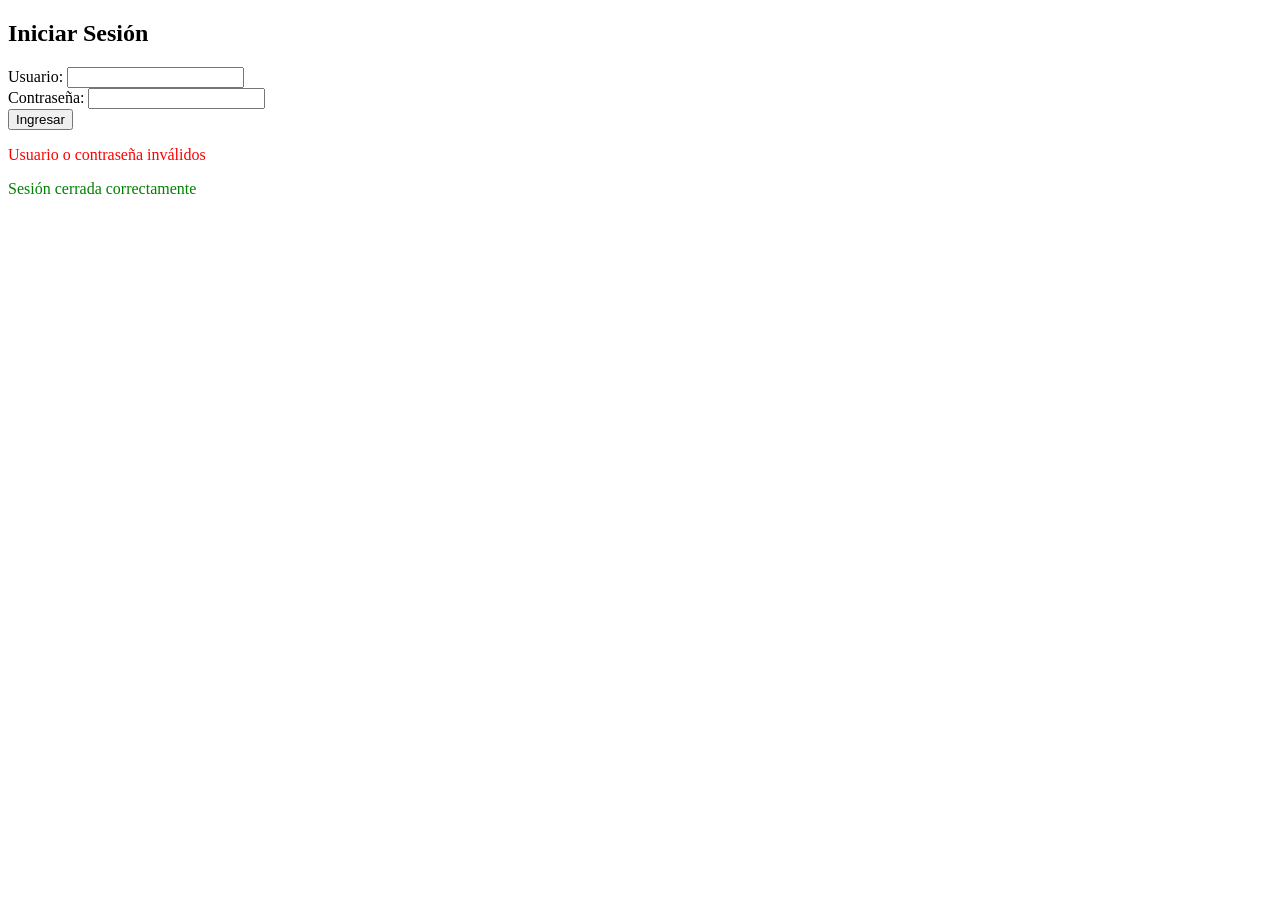
==== src/main/resources/templates/login.html @ 4ad7d891 "se agrego configuracion jpa y conexion a base de datos" ====
<!DOCTYPE html>
<html xmlns:th="http://www.thymeleaf.org">
<head>
    <title>Login</title>
    <link rel="stylesheet" th:href="@{/css/estilos.css}">
</head>
<body>
<h2>Iniciar Sesión</h2>

<form th:action="@{/login}" method="post">
    <div>
        <label>Usuario:</label>
        <input type="text" name="username" />
    </div>
    <div>
        <label>Contraseña:</label>
        <input type="password" name="password" />
    </div>
    <div>
        <button type="submit">Ingresar</button>
    </div>
</form>

<div th:if="${param.error}">
    <p style="color: red;">Usuario o contraseña inválidos</p>
</div>
<div th:if="${param.logout}">
    <p style="color: green;">Sesión cerrada correctamente</p>
</div>
</body>
</html>
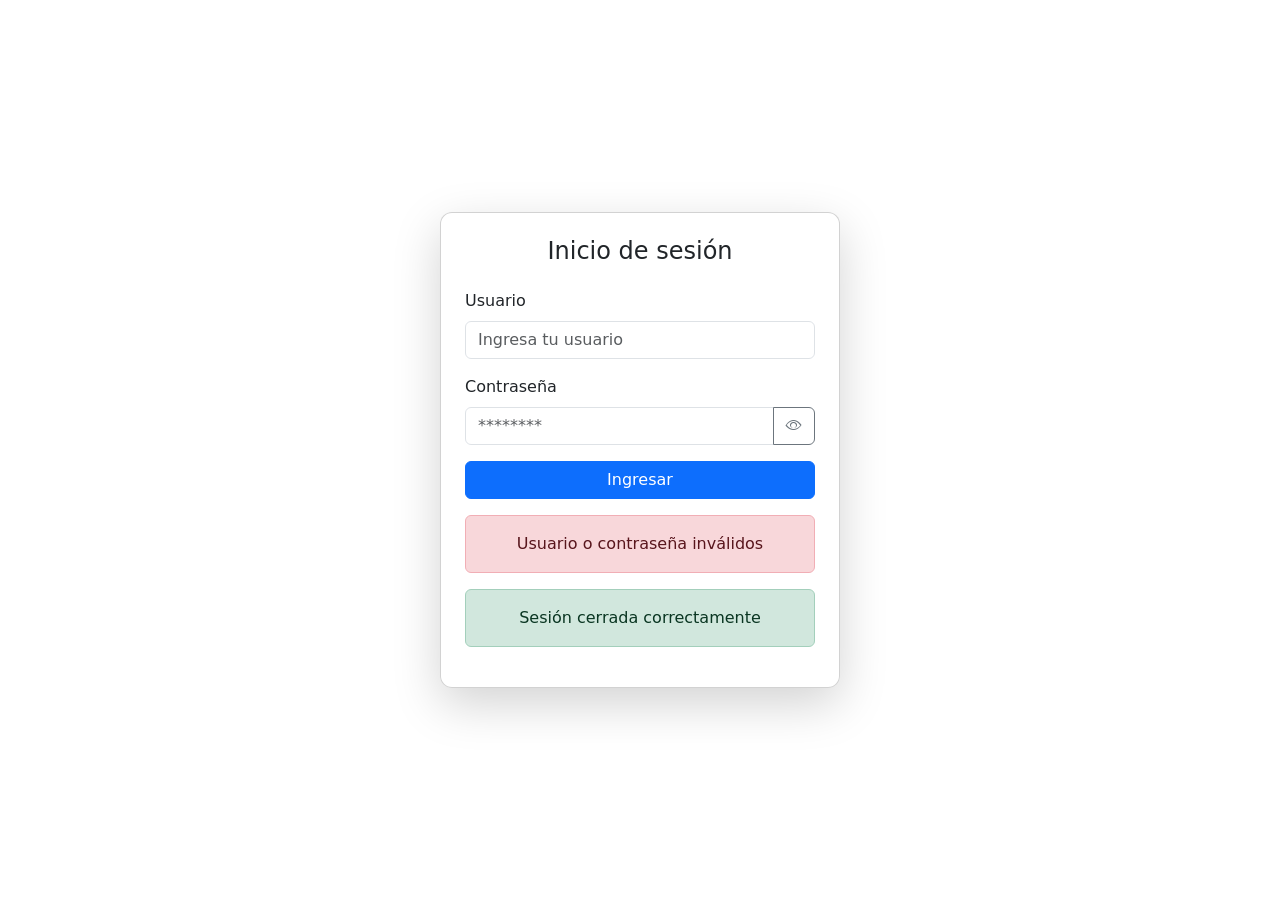
==== commit 8d9833e5: "se agrego configuracion jpa y conexion a base de datos" ====
--- a/src/main/resources/templates/login.html
+++ b/src/main/resources/templates/login.html
@@ -1,31 +1,88 @@
 <!DOCTYPE html>
-<html xmlns:th="http://www.thymeleaf.org">
+<html lang="es" xmlns:th="http://www.thymeleaf.org">
 <head>
-    <title>Login</title>
-    <link rel="stylesheet" th:href="@{/css/estilos.css}">
+    <meta charset="UTF-8">
+    <title>Iniciar sesión</title>
+    <meta name="viewport" content="width=device-width, initial-scale=1">
+
+    <!-- Bootstrap y Bootstrap Icons -->
+    <link href="https://cdn.jsdelivr.net/npm/bootstrap@5.3.3/dist/css/bootstrap.min.css" rel="stylesheet">
+    <link href="https://cdn.jsdelivr.net/npm/bootstrap-icons@1.10.5/font/bootstrap-icons.css" rel="stylesheet">
+
+    <style>
+        /* Video fondo */
+        .bg-video {
+            position: fixed;
+            top: 0;
+            left: 0;
+            width: 100vw;
+            height: 100vh;
+            object-fit: cover;
+            z-index: -1;
+            filter: brightness(60%);
+        }
+
+        .card-login {
+            background: rgba(255, 255, 255, 0.9);
+            border-radius: 12px;
+        }
+    </style>
 </head>
-<body>
-<h2>Iniciar Sesión</h2>
+<body class="d-flex justify-content-center align-items-center vh-100">
 
-<form th:action="@{/login}" method="post">
-    <div>
-        <label>Usuario:</label>
-        <input type="text" name="username" />
-    </div>
-    <div>
-        <label>Contraseña:</label>
-        <input type="password" name="password" />
-    </div>
-    <div>
-        <button type="submit">Ingresar</button>
-    </div>
-</form>
+<!-- 🎥 VIDEO DE FONDO -->
+<video autoplay muted loop class="bg-video">
+    <source src="https://videos.pexels.com/video-files/32986074/14058227_2560_1440_60fps.mp4" type="video/mp4">
+    Tu navegador no soporta video HTML5.
+</video>
 
-<div th:if="${param.error}">
-    <p style="color: red;">Usuario o contraseña inválidos</p>
+<!-- FORMULARIO -->
+<div class="card shadow-lg p-4 card-login" style="width: 100%; max-width: 400px;">
+    <h4 class="text-center mb-4">Inicio de sesión</h4>
+
+    <form th:action="@{/login}" method="post">
+        <div class="mb-3">
+            <label class="form-label">Usuario</label>
+            <input type="text" name="username" class="form-control" placeholder="Ingresa tu usuario" required>
+        </div>
+
+        <div class="mb-3">
+            <label class="form-label">Contraseña</label>
+            <div class="input-group">
+                <input type="password" name="password" id="password" class="form-control" placeholder="********" required>
+                <button class="btn btn-outline-secondary" type="button" onclick="togglePassword()">
+                    <i class="bi bi-eye" id="icono-ojo"></i>
+                </button>
+            </div>
+        </div>
+
+        <button type="submit" class="btn btn-primary w-100">Ingresar</button>
+
+        <div th:if="${param.error}" class="alert alert-danger mt-3 text-center">
+            Usuario o contraseña inválidos
+        </div>
+        <div th:if="${param.logout}" class="alert alert-success mt-3 text-center">
+            Sesión cerrada correctamente
+        </div>
+    </form>
 </div>
-<div th:if="${param.logout}">
-    <p style="color: green;">Sesión cerrada correctamente</p>
-</div>
+
+<!-- Scripts -->
+<script src="https://cdn.jsdelivr.net/npm/bootstrap@5.3.3/dist/js/bootstrap.bundle.min.js"></script>
+<script>
+    function togglePassword() {
+        const input = document.getElementById("password");
+        const icono = document.getElementById("icono-ojo");
+        if (input.type === "password") {
+            input.type = "text";
+            icono.classList.remove("bi-eye");
+            icono.classList.add("bi-eye-slash");
+        } else {
+            input.type = "password";
+            icono.classList.remove("bi-eye-slash");
+            icono.classList.add("bi-eye");
+        }
+    }
+</script>
 </body>
 </html>
